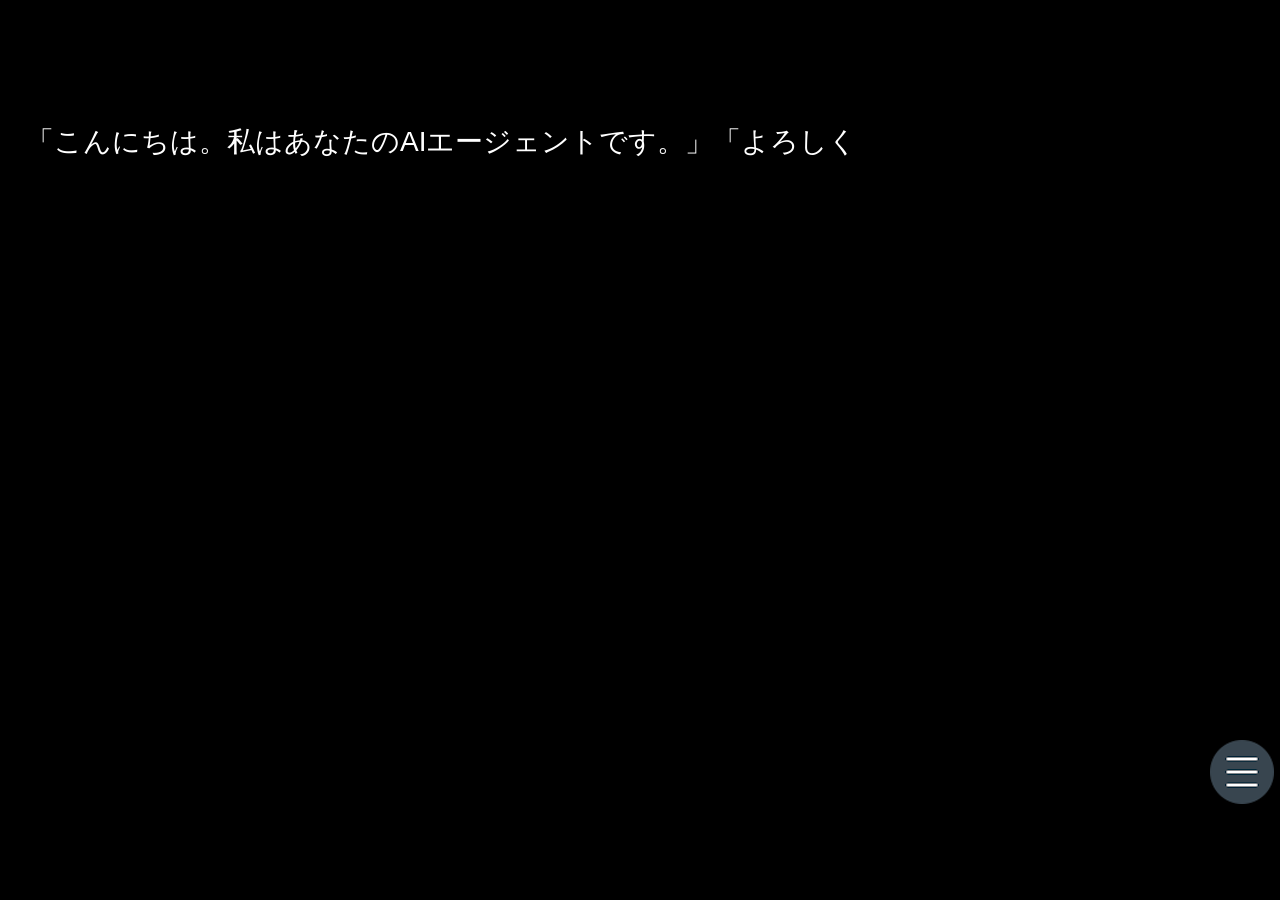
==== toyota-ai-novel-game/index.html @ 61adabef "Initial TyranoScript setup" ====
<!DOCTYPE html>
<html>
    <head>
        <title>Loading TyranoScript</title>

        <meta http-equiv="Content-Type" content="text/html; charset=utf-8" />
        <meta name="viewport" content="width=device-width,initial-scale=1,user-scalable=no" />
        <meta name="robots" content="noindex,nofollow" />

        <link href="./tyrano/tyrano.css" rel="stylesheet" />
        <link href="./tyrano/libs/jquery-ui/jquery-ui.css" rel="stylesheet" />

        <!-- jQuery -->
        <script src="./tyrano/libs/jquery-3.6.0.min.js"></script>
        <script>
            try {
                window.jQuery = window.$ = require("./tyrano/libs/jquery-3.6.0.min.js");
            } catch (e) {}
            
            try{
                
                if(window.studio_api){
                    //Win Macなど パッケージング時 
                    window.studio_api = window.studio_api;
                    window.process = window.studio_api.ipcRenderer.sendSync("getProcess");
                }else if (window.opener.window.studio_api) {
                    //プレビューのとき
                    window.studio_api = window.opener.window.studio_api;
                    window.process = window.opener.window.studio_api.ipcRenderer.sendSync("getProcess");
                }
                
            }catch(e){
            
            }

        </script>

        <!-- jQuery Plugins -->
        <script src="./tyrano/libs/jquery-migrate-1.4.1.js"></script>
        <script src="./tyrano/libs/jquery-ui/jquery-ui.min.js"></script>
        <script src="./tyrano/libs/jquery.a3d.js"></script>
        <script src="./tyrano/libs/jsrender.min.js"></script>

        <!-- 廃止予定 alertify.js -->
        <link href="./tyrano/libs/alertify/alertify.core.css" rel="stylesheet" />
        <link href="./tyrano/libs/alertify/alertify.default.css" rel="stylesheet" />
        <script src="./tyrano/libs/alertify/alertify.min.js"></script>

        <!-- remodal -->
        <link href="./tyrano/libs/remodal/remodal.css" rel="stylesheet" />
        <link href="./tyrano/libs/remodal/remodal-default-theme.css" rel="stylesheet" />
        <script src="./tyrano/libs/remodal/remodal.js"></script>

        <!-- html2canvas -->
        <script src="./tyrano/libs/html2canvas.js"></script>

        <!-- KeyConfig.js -->
        <script src="./data/system/KeyConfig.js"></script>

        <!-- tyrano -->
        <script src="./tyrano/lang.js"></script>
        <script src="./tyrano/libs.js"></script>
        <script src="./tyrano/tyrano.js"></script>
        <script src="./tyrano/tyrano.base.js"></script>
        <script src="./tyrano/plugins/kag/kag.js"></script>
        <script src="./tyrano/plugins/kag/kag.event.js"></script>
        <script src="./tyrano/plugins/kag/kag.key_mouse.js"></script>
        <script src="./tyrano/plugins/kag/kag.layer.js"></script>
        <script src="./tyrano/plugins/kag/kag.menu.js"></script>
        <script src="./tyrano/plugins/kag/kag.parser.js"></script>
        <script src="./tyrano/plugins/kag/kag.rider.js"></script>
        <script src="./tyrano/plugins/kag/kag.studio_v6.js"></script>
        <script src="./tyrano/plugins/kag/kag.tag_audio.js"></script>
        <script src="./tyrano/plugins/kag/kag.tag_camera.js"></script>
        <script src="./tyrano/plugins/kag/kag.tag_ext.js"></script>
        <script src="./tyrano/plugins/kag/kag.tag_system.js"></script>
        <script src="./tyrano/plugins/kag/kag.tag_vchat.js"></script>
        <script src="./tyrano/plugins/kag/kag.tag_ar.js"></script>
        <script src="./tyrano/plugins/kag/kag.tag_three.js"></script>
        <script src="./tyrano/plugins/kag/kag.tag.js"></script>

        <!-- Others -->
        <link href="./tyrano/libs/textillate/assets/animate.css" rel="stylesheet" />
        <script src="./tyrano/libs/textillate/assets/jquery.lettering.js"></script>
        <script src="./tyrano/libs/textillate/jquery.textillate.js"></script>
        <script src="./tyrano/libs/jquery.touchSwipe.min.js"></script>
        <script src="./tyrano/libs/howler.js"></script>
        <script src="./tyrano/libs/jsQR.js"></script>
        <script src="./tyrano/libs/anime.min.js"></script>
        <script src="./tyrano/libs/lz-string.min.js"></script>
        
    </head>

    <body onselectstart="return false" onContextmenu="return false" ontouchmove="event.preventDefault()">
        <div id="tyrano_base" class="tyrano_base" style="overflow: hidden" unselectable="on" ondragstart="return false"></div>
        <div id="vchat_base" class="vchat_base" style="overflow: hidden" unselectable="on" ondragstart="return false"></div>

        <!--  First シナリオファイルに外部ファイルを利用したい場合は、こちらにシナリオファイルのURLを指定できます-->
        <!--
        <input type="hidden" id="first_scenario_file" value="http://test.com/tyrano/data/scenario/first.ks">
        -->

        <!-- コンフィグ調整をindex.htmlでもできる -->
        <!--
        <input type="hidden" tyrano="config" key="vchat" value="true" />
        <input type="hidden" tyrano="config" key="vchatMenuVisible" value="true" />
        -->

        <!-- モーダル用 -->
        <div class="remodal-bg"></div>
        <div
            class="remodal"
            data-remodal-id="modal"
            data-remodal-options="hashTracking:false,closeOnEscape:false,closeOnOutsideClick:false"
        >
            <h1 class="remodal_title"></h1>
            <p class="remodal_txt"></p>
            <br />
            <button data-remodal-action="cancel" id="remodal-cancel" class="remodal-cancel">Cancel</button>
            <button data-remodal-action="confirm" id="remodal-confirm" class="remodal-confirm">OK</button>
        </div>
        
        
        
        
    </body>
</html>
---- toyota-ai-novel-game/tyrano/tyrano.css ----
@import url("./css/reset.css");
@import url("./css/font.css");
@import url("./css/animate.css");
@import url("./css/glink.css");

/* レイヤ
--------------------------------------*/

html {
    touch-action: none;
    user-select: none;
}

body {
    background-color: black;
    -webkit-tap-highlight-color: transparent;
    overflow: hidden;
    touch-action: manipulation;
}

.tyrano_base {
    -moz-user-select: none;
    -webkit-user-select: none;
    -khtml-user-select: none;
    user-select: none;

    -webkit-text-size-adjust: none;

    /*Mac safari でtyrano_base の overfllow:hiddenが効かない対策*/
    -webkit-transform: translateZ(0);
    -webkit-mask-image: -webkit-radial-gradient(circle, white 100%, black 100%);

    top: 0;
    left: 0;
    right: 0;
    bottom: 0;
    margin: auto;
}

.layer {
    background-size: 100% 100%;
}

/* イベントレイヤ(ここをクリックしてゲームを進める) */
.layer_event_click {
    -webkit-tap-highlight-color: rgba(0, 0, 0, 0);
    background-color: rgba(0, 0, 0, 0);
}

/* 画面パーツ
--------------------------------------*/

/* メニューを開くボタン */
.button_menu {
    position: absolute;
    z-index: 99999;
    top: 20px;
    cursor: pointer;
}

/* クリック待ちグリフ */
.img_next {
    padding-left: 3px;
}

.chara_part_container {
    /* スタックコンテキストを生成 */
    transform: translateZ(0);
}

.plus_lighter_container img {
    mix-blend-mode: plus-lighter;
}

.tyrano_chara .chara_img {
    position: absolute;
}

/* [edit]タグで出す<input>要素 */
/*
.text_box {
}
*/

/*ダイアログボックス*/
#alertify {
    z-index: 9999999;
}

/* 汎用クラス
--------------------------------------*/

/* 左右反転 */
.reflect {
    -webkit-transform: scaleX(-1);
    -moz-transform: scaleX(-1);
    -ms-transform: scaleX(-1);
    -o-transform: scaleX(-1);
    transform: scaleX(-1);
    filter: FlipH;
}

/* 透明化 */
.hidden {
    visibility: hidden !important;
    opacity: 0 !important;
}

/* 新しいスタックコンテキストを作成 */
.z-0 {
    -webkit-transform: translateZ(0);
    transform: translateZ(0);
}

/* [filter] で付与, [free_filter] で除去 */
/*
.tyrano_filter_effect {
    -webkit-transform: translateZ(0);
    transform: translateZ(0);
}
*/

/* 縦書き
--------------------------------------*/

.vertical_text {
    font-family: "@ＭＳ 明朝";
    writing-mode: tb-rl;
    writing-mode: vertical-rl;
    -webkit-writing-mode: vertical-rl;
    float: right;
    height: 100%;
}

/* メニュー
--------------------------------------*/

.layer_menu {
    display: none;
    font-size: 1.3em;
    font-weight: bold;
    position: absolute;
    width: 100%;
    height: 100%;
}

.menu_item {
    position: relative;
    margin-top: 2%;
    text-align: center;
}

.menu_item img {
    cursor: pointer;
}

/* スクロールボタン */
.button_smart {
    cursor: pointer;
    position: absolute;
}

/* ラベル */
.img_label {
    position: absolute;
    left: 0px;
    top: 0px;
}

/* 背景 */
.img_bg_base {
    z-index: -1;
    left: 0;
    top: 0;
    width: 100%;
    height: 100%;
    position: absolute;
}

/* バックログ画面
--------------------------------------*/

.log_body {
    width: 1000px;
    height: 450px;
    margin: 50px 0 0 0;
    padding: 20px;
    border: 1px solid #798993;
    border-radius: 0;
    color: #798993;
    background: rgba(251, 250, 249, 0.5);
    font-weight: normal;
    text-align: left;
    line-height: 1.6em;
    overflow-y: scroll;
    -webkit-overflow-scrolling: touch;
    -webkit-transform: translateZ(0);
    transform: translateZ(0);
}

/* スクロールバー */
.log_body::-webkit-scrollbar {
    width: 12px;
}

.log_body::-webkit-scrollbar-thumb {
    border-radius: 0;
    background: #0f60ea;
}

.log_body::-webkit-scrollbar-track {
    background: none;
}

.display_menu .button:first-child {
    margin-top: 0;
}

.display_menu {
    overflow: visible;
    padding: 0;
    z-index: 10000;
    width: 100%;
    height: 100%;
    position: absolute;
    display: block;
}

/* セーブ・ロード画面
--------------------------------------*/

/* セーブデータリスト全体 */
.area_save_list {
    display: block;
    width: 1100px;
    height: 520px;
    margin: 30px 0 0 0;
    overflow-y: scroll;
    -webkit-overflow-scrolling: touch;
    -webkit-transform: translateZ(0);
    transform: translateZ(0);
}

/* スクロールバー */
.area_save_list::-webkit-scrollbar {
    width: 12px;
}

.area_save_list::-webkit-scrollbar-thumb {
    border-radius: 0;
    background: #0f60ea;
}

.area_save_list::-webkit-scrollbar-track {
    border-radius: 0;
    background: rgba(255, 255, 255, 0.5);
}

/* セーブデータリスト全体 */
.save_list {
    display: table;
    table-layout: fixed;
    width: 1010px;
    height: 120px;
    margin: 0;
    padding: 0;
    font-size: 18px;
    font-weight: normal;
    border: none;
    border-collapse: separate;
    border-spacing: 0 10px;
    box-sizing: border-box;
}

/* セーブデータ */
.save_list_item {
    display: table-row;
    width: 1000px;
    height: 120px;
    margin: 0;
    padding: 0;
    border: none;
    cursor: pointer;
}

.save_list_item:hover {
    background-color: rgba(153, 219, 255, 0.5);
}

/* セーブデータのサムネイル */
.save_list_item_thumb {
    display: table-cell;
    width: 190px;
    height: 120px;
    margin: 0;
    padding: 0;
    background-color: rgba(255, 255, 255, 0.3);
    background-image: url("images/system/saveslot.png");
    background-repeat: repeat-y;
    background-position: left top;
    box-sizing: border-box;
}

/* セーブデータのサムネイル画像 */
.save_list_item_thumb img {
    width: 160px;
    height: 90px;
    margin: 15px 3px 0 0;
    padding: 0;
    border-radius: 0;
}

/* セーブデータのテキスト */
.save_list_item_area {
    display: table-cell;
    width: 810px;
    height: 120px;
    padding: 15px 10px 0 0;
    border: none;
    border-radius: 0;
    background-color: rgba(255, 255, 255, 0.3);
    background-image: url("images/system/saveslot.png");
    background-repeat: repeat-y;
    background-position: right top;
    text-align: left;
    vertical-align: top;
    box-sizing: border-box;
}

/* セーブデータの日付 */
.save_list_item_date {
    display: block;
    margin: 0;
    padding: 0 0 0 20px;
    line-height: 1;
    color: #02abe6;
    font-weight: bold;
    box-sizing: border-box;
}

/* セーブデータのテキスト */
.save_list_item_text {
    display: block;
    height: 70px;
    margin: 0;
    padding: 5px 0 0 20px;
    line-height: 1.3;
    color: #666;
    overflow: hidden;
    box-sizing: border-box;
}

/* VChat
--------------------------------------*/

/* 全体のスタイル */
.vchat {
    margin-top: 25px;
}

/* 名前欄 */
.vchat-name {
    margin-top: 20px;
    font-family: Quicksand, 游ゴシック体, "Yu Gothic", YuGothic, "ヒラギノ角ゴシック Pro", "Hiragino Kaku Gothic Pro", メイリオ, Meiryo,
        Osaka, "ＭＳ Ｐゴシック", "MS PGothic", sans-serif;
}

/* 吹き出し */
.vchat_base {
    width: 100%;
    height: 100px;
    background-color: red;
    position: relative;
    display: none;
    overflow: scroll;
}

/* 吹き出しテキスト */
.vchat-text {
    -webkit-text-size-adjust: none;
    position: relative;
    margin-left: 10px;
    padding: 10px;
    border-radius: 10px;
    margin-right: 12%;
    box-shadow: 0px 3px 3px -3px rgba(0, 0, 0, 0.6);
    -webkit-box-shadow: 0px 3px 3px -3px rgba(0, 0, 0, 0.6);
    -moz-box-shadow: 0px 3px 3px -3px rgba(0, 0, 0, 0.6);
    font-size: "xx-large";

    word-break: keep-all;
    line-break: strict;
    word-wrap: break-word;
    overflow-wrap: break-word;
    -webkit-touch-callout: none;
    -webkit-user-select: none;
    user-select: none;
    font-family: Quicksand, 游ゴシック体, "Yu Gothic", YuGothic, "ヒラギノ角ゴシック Pro", "Hiragino Kaku Gothic Pro", メイリオ, Meiryo,
        Osaka, "ＭＳ Ｐゴシック", "MS PGothic", sans-serif;
    /*float: left;*/
}

.ribbon20-wrapper {
    display: block;
    position: relative;
    margin: 0 auto;
    padding: 20px 0;
    width: 300px;
    background: #f1f1f1;
}

.ribbon20 {
    display: inline-block;
    position: absolute;
    left: 0;
    top: 5px;
    box-sizing: border-box;
    padding: 0 12px;
    margin: 0;
    height: 24px;
    line-height: 24px;
    font-size: 14px;
    letter-spacing: 0.1em;
    color: white;
    background: #70c7ff;
    box-shadow: 0 2px 2px rgba(0, 0, 0, 0.12);
}

.ribbon20:before {
    position: absolute;
    content: "";
    top: 0;
    left: -7px;
    border: none;
    height: 24px;
    width: 7px;
    background: inherit;
    border-radius: 5px 0 0 5px;
}

/* 回り込み解除 */
.vchat:after,
.vchat:before {
    clear: both;
    content: "";
    display: block;
}

/* カギカッコフロート
--------------------------------------*/

.message_inner > p > span {
    position: relative;
}

/* text-stroke による縁取り
--------------------------------------*/

/* ★縁取りテキスト1文字を構成する要素ツリー
/* span.char.text-stroke
/*   span.dummy あ  … ダミー。透明。absolute。レンダリング領域を広げる役割。
/*   span.stroke あ … 縁取り。absolute。複数個でありうる。
/*   span.text あ   … テキスト本体。absolute。
/*   span.dummy あ  … ダミー。透明。relative。縁取りとテキスト本体が absolute なせいで widht, height を構成しないので
/*                    かわりにこれで width, height を構成する。*/
p .char.text-stroke {
    opacity: 1;
    display: inline-block;
    position: relative;
    z-index: auto;
    /* z-index に auto でも 0 でもない値がセットされている場合は
    /* 新しいスタックコンテキストが作成されるため、重なり順の違いが出る仕様がある
    /* ここに z-index: 10; を指定すると縁取り部分がひとつ前の文字にかぶさるようになる
    /* http://honttoni.blog74.fc2.com/blog-entry-340.html */
    /*
    z-index: 10;
    /**/
}

p .char.text-stroke.visible .entity {
    opacity: 1;
}

p .char.text-stroke span {
    margin: 0;
    padding: 0;
    position: absolute;
    display: inline-block;
    opacity: 0;
}

p .char.text-stroke .stroke {
    z-index: 100;
    transform: translateZ(0);
}

p .char.text-stroke .fill {
    z-index: 1000;
    transform: translateZ(0);
    height: 100%;
}

/* text-shadow による個別縁取り
--------------------------------------*/

/* ★縁取りテキスト1文字を構成する要素ツリー
/* span.char.text-shadow
/*   span.stroke あ … 縁取り。absolute。複数個でありうる。
/*   span.text あ   … テキスト本体。absolute。
/*   span.dummy あ  … ダミー。透明。relative。縁取りとテキスト本体が absolute なせいで widht, height を構成しないので
/*                    かわりにこれで width, height を構成する。*/
p .char.text-shadow {
    opacity: 1;
    display: inline-block;
    position: relative;
    z-index: auto;
}

p .char.text-shadow.visible .entity {
    opacity: 1;
}

p .char.text-shadow span {
    margin: 0;
    padding: 0;
    position: absolute;
    display: inline-block;
    opacity: 0;
}

p .char.text-shadow .stroke {
    z-index: auto;
    transform: translateZ(0);
}

p .char.text-shadow .fill {
    z-index: 1000;
    transform: translateZ(0);
    height: 100%;
}

/* クリック待ちグリフのカスタマイズ
--------------------------------------*/

div.img_next {
    padding: 0;
    margin-left: 3px;
    display: inline-block;
    vertical-align: baseline;
}

/*------ 図形 ------*/

/* 三角 */
.img_next_v_triangle {
    width: 20px;
    height: 20px;
    display: inline-block;
    background: white;
    clip-path: polygon(0 20%, 100% 20%, 50% 100%);
}
.img_next_triangle {
    width: 20px;
    height: 20px;
    display: inline-block;
    background: white;
    clip-path: polygon(50% 20%, 100% 100%, 0% 100%);
}

/* 丸 */
.img_next_circle {
    width: 15px;
    height: 15px;
    border-radius: 50%;
    display: inline-block;
    background: white;
    background: rgb(206, 231, 245);
}

/* 四角 */
.img_next_rectangle {
    width: 20px;
    height: 20px;
    display: inline-block;
    background: white;
}

/* ひし型 */
.img_next_diamond {
    width: 20px;
    height: 20px;
    display: inline-block;
    background: white;
    clip-path: polygon(50% 0%, 100% 50%, 50% 100%, 0% 50%);
}

/* 星 */
.img_next_star {
    width: 20px;
    height: 20px;
    display: inline-block;
    background: white;
    clip-path: polygon(50% 5%, 61% 40%, 98% 40%, 68% 62%, 79% 96%, 50% 75%, 21% 96%, 32% 62%, 2% 40%, 39% 40%);
}

/*------ アニメーション設定 ------*/

/* 瞬間的な点滅 */
.img_next_flash_momentary {
    animation-name: img_next_flash_momentary;
    animation-delay: 1000ms;
    animation-duration: 1800ms;
    animation-iteration-count: infinite;
    animation-timing-function: steps(1);
    opacity: 0;
}

@keyframes img_next_flash_momentary {
    from {
        opacity: 1;
    }
    50% {
        opacity: 0;
    }
}

/* 滑らかな点滅 */
.img_next_flash {
    animation-name: img_next_flash;
    animation-duration: 1800ms;
    animation-iteration-count: infinite;
    animation-timing-function: linear;
    opacity: 0;
}

@keyframes img_next_flash {
    from {
        opacity: 0;
    }
    50% {
        opacity: 1;
    }
    to {
        opacity: 0;
    }
}

/* 回転 */
.img_next_rotate_bounce {
    animation-name: img_next_rotate_bounce;
    animation-duration: 3200ms;
    animation-iteration-count: infinite;
    animation-timing-function: linear;
}

@keyframes img_next_rotate_bounce {
    from {
        transform: translateY(0px) rotateZ(0deg) scale(1);
    }
    12.5% {
        transform: translateY(-4px) rotateZ(45deg) scale(0.8);
    }
    25% {
        transform: translateY(0px) rotateZ(90deg) scale(1);
    }
    37.5% {
        transform: translateY(-4px) rotateZ(135deg) scale(0.8);
    }
    50% {
        transform: translateY(0px) rotateZ(180deg) scale(1);
    }
    62.5% {
        transform: translateY(-4px) rotateZ(225deg) scale(0.8);
    }
    75% {
        transform: translateY(0px) rotateZ(270deg) scale(1);
    }
    87.5% {
        transform: translateY(-4px) rotateZ(315deg) scale(0.8);
    }
    to {
        transform: translateY(0px) rotateZ(360deg) scale(1);
    }
}

/* Y軸を中心にスピン */
.img_next_spin_y {
    animation-name: img_next_spin_y;
    animation-duration: 3200ms;
    animation-iteration-count: infinite;
    animation-timing-function: linear;
}

@keyframes img_next_spin_y {
    from {
        transform: rotateY(0deg);
    }
    50% {
        transform: rotateY(180deg);
    }
    to {
        transform: rotateY(360deg);
    }
}

/* Y軸を中心にスピン */
.img_next_spin_x {
    animation-name: img_next_spin_x;
    animation-duration: 3200ms;
    animation-iteration-count: infinite;
    animation-timing-function: linear;
}

@keyframes img_next_spin_x {
    from {
        transform: rotateX(0deg);
    }
    50% {
        transform: rotateX(180deg);
    }
    to {
        transform: rotateX(360deg);
    }
}

/* Z軸を中心にスピン */
.img_next_spin_z {
    animation-name: img_next_spin_z;
    animation-duration: 3200ms;
    animation-iteration-count: infinite;
    animation-timing-function: linear;
}

@keyframes img_next_spin_z {
    from {
        transform: rotateZ(0deg);
    }
    50% {
        transform: rotateZ(180deg);
    }
    to {
        transform: rotateZ(360deg);
    }
}

/* シンプルなバウンド */
.img_next_bounce {
    animation-name: img_next_bounce;
    animation-duration: 500ms;
    animation-iteration-count: infinite;
    animation-timing-function: cubic-bezier(0, 0, 0.4, 1);
    animation-direction: alternate;
}

@keyframes img_next_bounce {
    from {
        transform: translateY(0px);
    }
    100% {
        transform: translateY(-12px);
    }
}

/* たわむバウンド */
.img_next_soft_bounce {
    animation-name: img_next_soft_bounce;
    animation-duration: 500ms;
    animation-iteration-count: infinite;
    animation-timing-function: cubic-bezier(0, 0, 0.4, 1);
    animation-direction: alternate;
}

@keyframes img_next_soft_bounce {
    from {
        transform: translateY(0px) scaleY(0.8) scaleX(1.2);
    }
    25% {
        transform: translateY(-2px) scaleY(1) scaleX(1);
    }
    100% {
        transform: translateY(-12px);
    }
}

/* 拡縮 */
.img_next_zoom {
    animation-name: img_next_zoom;
    animation-duration: 500ms;
    animation-iteration-count: infinite;
    animation-timing-function: linear;
    animation-direction: alternate;
}

@keyframes img_next_zoom {
    from {
        transform: scale(1);
    }
    100% {
        transform: scale(1.2);
    }
}

/* クリックエフェクト
--------------------------------------*/

.tyrano_click_effect {
    display: none;
    position: absolute;
    left: 0;
    top: 0;
    width: 100px;
    height: 100px;
    border-radius: 50%;
    background-color: white;
    animation-name: tyrano_click_effect;
    animation-duration: 300ms;
    animation-iteration-count: 1;
    animation-timing-function: linear;
    animation-fill-mode: forwards;
    transform-origin: center center;
    transform: translate(-50%, -50%) scale(1);
    pointer-events: none;
    mix-blend-mode: overlay;
}

@keyframes tyrano_click_effect {
    from {
        transform: translate(-50%, -50%) scale(1);
    }
    100% {
        transform: translate(-50%, -50%) scale(1.2);
        opacity: 0;
    }
}

/* フォーカス
--------------------------------------*/

/* デフォルトのフォーカススタイルはオフにしておく
 * (ただのマウスダウンでフォーカスが一瞬当たったケースでアウトラインが出ないように) */
[data-event-tag="button"]:focus,
[data-event-tag="link"]:focus,
[data-event-tag="glink"]:focus {
    outline: none;
}

/* キーボードによってフォーカスが当たったとき */
:focus.focus {
    outline-offset: 0px;
    outline-style: none;
    outline-width: 0px;
    outline-color: transparent;
}

/* 仮想マウスカーソル
--------------------------------------*/

/* 仮想マウスカーソル */
#vmouse {
    margin-left: 0px;
    margin-top: 0px;
    transform-origin: left top;
    position: fixed;
    display: block;
    left: 0;
    top: 0;
    z-index: 9999999999;
    pointer-events: none;
    background-repeat: no-repeat;
    background-position: left top;
    transition: transform 50ms linear, opacity 100ms linear;
    opacity: 0;
    user-select: none;
}

/* 仮想マウスカーソルが表示されているとき
 * 本当のマウスカーソルは非表示にする */
html.vmouse-displayed,
html.vmouse-displayed * {
    cursor: none !important;
}

/* remodal のカスタマイズ
--------------------------------------*/

/* ボタン */
#remodal-confirm,
#remodal-cancel {
    cursor: pointer;
    -moz-user-select: none;
    user-select: none;
    -webkit-user-drag: none;
    margin: 0 2px;
}

/* ボタン(画像) */
img#remodal-confirm,
img#remodal-cancel {
    display: inline-block;
}

/* メッセージボックス */
/*
[data-remodal-id="modal"] {
}
*/

/* 背景となるアウター要素 */
.remodal-wrapper .remodal-base,
.remodal-wrapper .remodal-base .remodal-image,
.remodal-wrapper .remodal-boxbase {
    display: block;
    position: fixed;
    top: 0;
    left: 0;
    width: 100%;
    height: 100%;
    z-index: -1;
    background-image: none;
    background-color: transparent;
    background-repeat: no-repeat;
    background-size: auto;
    background-position: center;
    opacity: 1;
    pointer-events: none;
}

/* メッセージボックスのテキスト */
.remodal-wrapper .remodal_title,
.remodal-wrapper .remodal_txt {
    pointer-events: auto;
    user-select: auto;
    cursor: auto;
}

/*-- キーフレアニメ --*/
.remodal-is-opening .remodal-base,
.remodal-is-closing .remodal-base {
    -webkit-animation-duration: 0.3s;
    animation-duration: 0.3s;
    -webkit-animation-fill-mode: forwards;
    animation-fill-mode: forwards;
}

.remodal-is-opening .remodal-base {
    -webkit-animation-name: remodal-overlay-opening-keyframes;
    animation-name: remodal-overlay-opening-keyframes;
}

.remodal-is-closing .remodal-base {
    -webkit-animation-name: remodal-overlay-closing-keyframes;
    animation-name: remodal-overlay-closing-keyframes;
}

/* スキップ開始時・終了時などに画面中央に出すエフェクト
--------------------------------------*/

.mode_effect {
    position: absolute;
    top: 0;
    left: 0;
    right: 0;
    bottom: 0;
    margin: auto;
    display: block;
    pointer-events: none;
    justify-content: center;
    align-items: center;
    display: flex;
    transform-origin: center center;
    animation: mode_effect 800ms linear forwards;
    z-index: 9999999999;
}

.mode_effect_default {
    background: rgba(0, 0, 0, 1);
    border-radius: 50%;
    font-size: 10px;
    width: 15em;
    height: 15em;
}

.mode_effect_default.stop > div:first-child,
.mode_effect_default.stop > div:last-child,
.mode_effect_default.auto > div:last-child,
.mode_effect_default.skip > div:first-child,
.mode_effect_default.skip > div:last-child {
    content: "";
    position: absolute;
    top: 0;
    left: 0;
    right: 0;
    bottom: 0;
    margin: auto;
    display: block;
    pointer-events: none;
    background: transparent;
    width: 7em;
    height: 7em;
    box-sizing: border-box;
    border-bottom: 3.5em solid transparent;
    border-left: 3.5em solid white;
    border-right: 3.5em solid transparent;
    border-top: 3.5em solid transparent;
}

.mode_effect_default.skip > div:first-child,
.mode_effect_default.skip > div:last-child {
    transform: translateX(0.6em);
}

.mode_effect_default.skip > div:last-child {
    left: 7em;
}

.mode_effect_default.auto > div:first-child {
    display: none;
}
.mode_effect_default.auto > div:last-child {
    border-bottom: 3.5em solid transparent;
    border-left: 5.7em solid white;
    border-right: 5.7em solid transparent;
    border-top: 3.5em solid transparent;
    left: 5.4em;
}

.mode_effect_default.stop > div:first-child,
.mode_effect_default.stop > div:last-child {
    position: relative;
    left: 0;
    border: none;
    width: 40%;
    height: 40%;
    border-right: 1.8em solid white;
}

.mode_effect_default.stop > div:last-child {
    border-right: none;
    border-left: 1.8em solid white;
}

@keyframes mode_effect {
    from {
        transform: scale(1);
        opacity: 0.4;
    }
    to {
        transform: scale(1.2);
        opacity: 0;
    }
}

/* ローディングの通知を画面端に出す
--------------------------------------*/

.tyrano-loading {
    position: absolute;
    left: 0;
    top: 0;
    display: inline-flex;
    box-sizing: border-box;
    font-size: 25px;
    align-items: center;
    margin: 0.7em;
    pointer-events: none;
    font-weight: bold;
    z-index: 9999999999;
    filter: drop-shadow(0 0 0.2em black);
}

.tyrano-loading .icon {
    box-sizing: border-box;
    width: 1.5em;
    height: 1.5em;
    border-radius: 100%;
    border: 0.2em solid rgba(255, 255, 255, 0.2);
    border-top-color: #fff;
    animation: tyrano-loading-spin 1s infinite linear;
}

.tyrano-loading .message {
    margin-left: 0.7em;
    color: white;
    line-height: 100%;
}

.tyrano-loading .message::after {
    content: " ";
    animation: dot-animation 2s steps(4) infinite;
    animation-duration: inherit;
    position: absolute;
}

@keyframes dot-animation {
    0% {
        content: "";
    }
    25% {
        content: ".";
    }
    50% {
        content: "..";
    }
    75% {
        content: "...";
    }
}

@keyframes tyrano-loading-spin {
    100% {
        transform: rotate(360deg);
    }
}


#three-cursor{
    
    position: fixed;

    /*丸の大きさと色の指定*/
    background: #fff;
    border-radius:10px;
    width: 20px;
    height: 20px;
    margin: -10px 0 0 -10px;/*真ん中にくるようにマイナスマージンで調整*/

    z-index: 2;/*一番手前に来るように*/
    pointer-events: none;/*クリックできなくなるのを防ぐため。noneで対応*/
    opacity: 1;
}
---- toyota-ai-novel-game/tyrano/libs/alertify/alertify.core.css ----
.alertify,
.alertify-show,
.alertify-log {
	-webkit-transition: all 500ms cubic-bezier(0.175, 0.885, 0.320, 1.275);
	   -moz-transition: all 500ms cubic-bezier(0.175, 0.885, 0.320, 1.275);
	    -ms-transition: all 500ms cubic-bezier(0.175, 0.885, 0.320, 1.275);
	     -o-transition: all 500ms cubic-bezier(0.175, 0.885, 0.320, 1.275);
	        transition: all 500ms cubic-bezier(0.175, 0.885, 0.320, 1.275); /* easeOutBack */
}
.alertify-hide {
	-webkit-transition: all 250ms cubic-bezier(0.600, -0.280, 0.735, 0.045);
	   -moz-transition: all 250ms cubic-bezier(0.600, -0.280, 0.735, 0.045);
	    -ms-transition: all 250ms cubic-bezier(0.600, -0.280, 0.735, 0.045);
	     -o-transition: all 250ms cubic-bezier(0.600, -0.280, 0.735, 0.045);
	        transition: all 250ms cubic-bezier(0.600, -0.280, 0.735, 0.045); /* easeInBack */
}
.alertify-log-hide {
	-webkit-transition: all 500ms cubic-bezier(0.600, -0.280, 0.735, 0.045);
	   -moz-transition: all 500ms cubic-bezier(0.600, -0.280, 0.735, 0.045);
	    -ms-transition: all 500ms cubic-bezier(0.600, -0.280, 0.735, 0.045);
	     -o-transition: all 500ms cubic-bezier(0.600, -0.280, 0.735, 0.045);
	        transition: all 500ms cubic-bezier(0.600, -0.280, 0.735, 0.045); /* easeInBack */
}
.alertify-cover {
	position: fixed; z-index: 99999;
	top: 0; right: 0; bottom: 0; left: 0;
	background-color:white;
	filter:alpha(opacity=0);
	opacity:0;
}
	.alertify-cover-hidden {
		display: none;
	}
.alertify {
	position: fixed; z-index: 99999;
	top: 50px; left: 50%;
	width: 550px;
	margin-left: -275px;
	opacity: 1;
}
	.alertify-hidden {
		-webkit-transform: translate(0,-150px);
		   -moz-transform: translate(0,-150px);
		    -ms-transform: translate(0,-150px);
		     -o-transform: translate(0,-150px);
		        transform: translate(0,-150px);
		opacity: 0;
		display: none;
	}
	/* overwrite display: none; for everything except IE6-8 */
	:root *> .alertify-hidden {
		display: block;
		visibility: hidden;
	}
.alertify-logs {
	position: fixed;
	z-index: 5000;
	bottom: 10px;
	right: 10px;
	width: 300px;
}
.alertify-logs-hidden {
	display: none;
}
	.alertify-log {
		display: block;
		margin-top: 10px;
		position: relative;
		right: -300px;
		opacity: 0;
	}
	.alertify-log-show {
		right: 0;
		opacity: 1;
	}
	.alertify-log-hide {
		-webkit-transform: translate(300px, 0);
		   -moz-transform: translate(300px, 0);
		    -ms-transform: translate(300px, 0);
		     -o-transform: translate(300px, 0);
		        transform: translate(300px, 0);
		opacity: 0;
	}
	.alertify-dialog {
		padding: 25px;
	}
		.alertify-resetFocus {
			border: 0;
			clip: rect(0 0 0 0);
			height: 1px;
			margin: -1px;
			overflow: hidden;
			padding: 0;
			position: absolute;
			width: 1px;
		}
		.alertify-inner {
			text-align: center;
		}
		.alertify-text {
			margin-bottom: 15px;
			width: 100%;
			-webkit-box-sizing: border-box;
			   -moz-box-sizing: border-box;
			        box-sizing: border-box;
			font-size: 100%;
		}
		.alertify-buttons {
		}
			.alertify-button,
			.alertify-button:hover,
			.alertify-button:active,
			.alertify-button:visited {
				background: none;
				text-decoration: none;
				border: none;
				/* line-height and font-size for input button */
				line-height: 1.5;
				font-size: 100%;
				display: inline-block;
				cursor: pointer;
				margin-left: 5px;
			}

@media only screen and (max-width: 680px) {
	.alertify,
	.alertify-logs {
		width: 90%;
		-webkit-box-sizing: border-box;
		   -moz-box-sizing: border-box;
		        box-sizing: border-box;
	}
	.alertify {
		left: 5%;
		margin: 0;
	}
}
---- toyota-ai-novel-game/tyrano/libs/alertify/alertify.default.css ----
/**
 * Default Look and Feel
 */
.alertify,
.alertify-log {
	font-family: sans-serif;
}
.alertify {
	background: #FFF;
	border: 10px solid #333; /* browsers that don't support rgba */
	border: 10px solid rgba(0,0,0,.7);
	border-radius: 8px;
	box-shadow: 0 3px 3px rgba(0,0,0,.3);
	-webkit-background-clip: padding;     /* Safari 4? Chrome 6? */
	   -moz-background-clip: padding;     /* Firefox 3.6 */
	        background-clip: padding-box; /* Firefox 4, Safari 5, Opera 10, IE 9 */
}
	.alertify-text {
		border: 1px solid #CCC;
		padding: 10px;
		border-radius: 4px;
	}
	.alertify-button {
		border-radius: 4px;
		color: #FFF;
		font-weight: bold;
		padding: 6px 15px;
		text-decoration: none;
		text-shadow: 1px 1px 0 rgba(0,0,0,.5);
		box-shadow: inset 0 1px 0 0 rgba(255,255,255,.5);
		background-image: -webkit-linear-gradient(top, rgba(255,255,255,.3), rgba(255,255,255,0));
		background-image:    -moz-linear-gradient(top, rgba(255,255,255,.3), rgba(255,255,255,0));
		background-image:     -ms-linear-gradient(top, rgba(255,255,255,.3), rgba(255,255,255,0));
		background-image:      -o-linear-gradient(top, rgba(255,255,255,.3), rgba(255,255,255,0));
		background-image:         linear-gradient(top, rgba(255,255,255,.3), rgba(255,255,255,0));
	}
	.alertify-button:hover,
	.alertify-button:focus {
		outline: none;
		background-image: -webkit-linear-gradient(top, rgba(0,0,0,.1), rgba(0,0,0,0));
		background-image:    -moz-linear-gradient(top, rgba(0,0,0,.1), rgba(0,0,0,0));
		background-image:     -ms-linear-gradient(top, rgba(0,0,0,.1), rgba(0,0,0,0));
		background-image:      -o-linear-gradient(top, rgba(0,0,0,.1), rgba(0,0,0,0));
		background-image:         linear-gradient(top, rgba(0,0,0,.1), rgba(0,0,0,0));
	}
	.alertify-button:focus {
		box-shadow: 0 0 15px #2B72D5;
	}
	.alertify-button:active {
		position: relative;
		box-shadow: inset 0 2px 4px rgba(0,0,0,.15), 0 1px 2px rgba(0,0,0,.05);
	}
		.alertify-button-cancel,
		.alertify-button-cancel:hover,
		.alertify-button-cancel:focus {
			background-color: #FE1A00;
			border: 1px solid #D83526;
		}
		.alertify-button-ok,
		.alertify-button-ok:hover,
		.alertify-button-ok:focus {
			background-color: #5CB811;
			border: 1px solid #3B7808;
		}

.alertify-log {
	background: #1F1F1F;
	background: rgba(0,0,0,.9);
	padding: 15px;
	border-radius: 4px;
	color: #FFF;
	text-shadow: -1px -1px 0 rgba(0,0,0,.5);
}
	.alertify-log-error {
		background: #FE1A00;
		background: rgba(254,26,0,.9);
	}
	.alertify-log-success {
		background: #5CB811;
		background: rgba(92,184,17,.9);
	}
---- toyota-ai-novel-game/tyrano/libs/remodal/remodal.css ----
/*
 *  Remodal - v1.1.1
 *  Responsive, lightweight, fast, synchronized with CSS animations, fully customizable modal window plugin with declarative configuration and hash tracking.
 *  http://vodkabears.github.io/remodal/
 *
 *  Made by Ilya Makarov
 *  Under MIT License
 */

/* ==========================================================================
   Remodal's necessary styles
   ========================================================================== */

/* Hide scroll bar */

html.remodal-is-locked {

/* overflow: hidden; */

  -ms-touch-action: none;
  touch-action: none;
}

/* Anti FOUC */

.remodal,
[data-remodal-id] {
  display: none;
}

/* Necessary styles of the overlay */

.remodal-overlay {
  position: fixed;
  z-index: 9999999;
  top: -5000px;
  right: -5000px;
  bottom: -5000px;
  left: -5000px;

  display: none;
}

/* Necessary styles of the wrapper */

.remodal-wrapper {
  position: fixed;
  z-index: 100000000;
  top: 0;
  right: 0;
  bottom: 0;
  left: 0;

  display: none;
  overflow: auto;

  text-align: center;

  -webkit-overflow-scrolling: touch;
}

.remodal-wrapper:after {
  display: inline-block;

  height: 100%;
  margin-left: -0.05em;

  content: "";
}

/* Fix iPad, iPhone glitches */

.remodal-overlay,
.remodal-wrapper {
  -webkit-backface-visibility: hidden;
  backface-visibility: hidden;
}

/* Necessary styles of the modal dialog */

.remodal {
  position: relative;

  outline: none;

  -webkit-text-size-adjust: 100%;
  -ms-text-size-adjust: 100%;
  text-size-adjust: 100%;
}

.remodal-is-initialized {
  /* Disable Anti-FOUC */
  display: inline-block;
}
---- toyota-ai-novel-game/tyrano/libs/remodal/remodal-default-theme.css ----
/*
 *  Remodal - v1.1.1
 *  Responsive, lightweight, fast, synchronized with CSS animations, fully customizable modal window plugin with declarative configuration and hash tracking.
 *  http://vodkabears.github.io/remodal/
 *
 *  Made by Ilya Makarov
 *  Under MIT License
 */

/* ==========================================================================
   Remodal's default mobile first theme
   ========================================================================== */

/* Default theme styles for the background */

.remodal-bg.remodal-is-opening,
.remodal-bg.remodal-is-opened {
  -webkit-filter: blur(3px);
  filter: blur(3px);
}

/* Default theme styles of the overlay */

.remodal-overlay {
  background: rgba(43, 46, 56, 0.9);
}

.remodal-overlay.remodal-is-opening,
.remodal-overlay.remodal-is-closing {
  -webkit-animation-duration: 0.3s;
  animation-duration: 0.3s;
  -webkit-animation-fill-mode: forwards;
  animation-fill-mode: forwards;
}

.remodal-overlay.remodal-is-opening {
  -webkit-animation-name: remodal-overlay-opening-keyframes;
  animation-name: remodal-overlay-opening-keyframes;
}

.remodal-overlay.remodal-is-closing {
  -webkit-animation-name: remodal-overlay-closing-keyframes;
  animation-name: remodal-overlay-closing-keyframes;
}

/* Default theme styles of the wrapper */

.remodal-wrapper {
  padding: 10px 10px 0;
}

/* Default theme styles of the modal dialog */

.remodal {
  box-sizing: border-box;
  width: 100%;
  margin-bottom: 10px;
  padding: 35px;

  -webkit-transform: translate3d(0, 0, 0);
  transform: translate3d(0, 0, 0);

  color: #2b2e38;
  background: #fff;
}

.remodal.remodal-is-opening,
.remodal.remodal-is-closing {
  -webkit-animation-duration: 0.3s;
  animation-duration: 0.3s;
  -webkit-animation-fill-mode: forwards;
  animation-fill-mode: forwards;
}

.remodal.remodal-is-opening {
  -webkit-animation-name: remodal-opening-keyframes;
  animation-name: remodal-opening-keyframes;
}

.remodal.remodal-is-closing {
  -webkit-animation-name: remodal-closing-keyframes;
  animation-name: remodal-closing-keyframes;
}

/* Vertical align of the modal dialog */

.remodal,
.remodal-wrapper:after {
  vertical-align: middle;
}

/* Close button */

.remodal-close {
  position: absolute;
  top: 0;
  left: 0;

  display: block;
  overflow: visible;

  width: 35px;
  height: 35px;
  margin: 0;
  padding: 0;

  cursor: pointer;
  -webkit-transition: color 0.2s;
  transition: color 0.2s;
  text-decoration: none;

  color: #95979c;
  border: 0;
  outline: 0;
  background: transparent;
}

.remodal-close:hover,
.remodal-close:focus {
  color: #2b2e38;
}

.remodal-close:before {
  font-family: Arial, "Helvetica CY", "Nimbus Sans L", sans-serif !important;
  font-size: 25px;
  line-height: 35px;

  position: absolute;
  top: 0;
  left: 0;

  display: block;

  width: 35px;

  content: "\00d7";
  text-align: center;
}

/* Dialog buttons */

.remodal-confirm,
.remodal-cancel {
  font: inherit;

  display: inline-block;
  overflow: visible;

  min-width: 110px;
  margin: 0;
  padding: 12px 0;

  cursor: pointer;
  -webkit-transition: background 0.2s;
  transition: background 0.2s;
  text-align: center;
  vertical-align: middle;
  text-decoration: none;

  border: 0;
  outline: 0;
}

.remodal-confirm {
  color: #fff;
  background: #81c784;
}

.remodal-confirm:hover,
.remodal-confirm:focus {
  background: #66bb6a;
}

.remodal-cancel {
  color: #fff;
  background: #e57373;
}

.remodal-cancel:hover,
.remodal-cancel:focus {
  background: #ef5350;
}

/* Remove inner padding and border in Firefox 4+ for the button tag. */

.remodal-confirm::-moz-focus-inner,
.remodal-cancel::-moz-focus-inner,
.remodal-close::-moz-focus-inner {
  padding: 0;

  border: 0;
}

/* Keyframes
   ========================================================================== */

@-webkit-keyframes remodal-opening-keyframes {
  from {
    -webkit-transform: scale(1.05);
    transform: scale(1.05);

    opacity: 0;
  }
  to {
    -webkit-transform: none;
    transform: none;

    opacity: 1;

    -webkit-filter: blur(0);
    filter: blur(0);
  }
}

@keyframes remodal-opening-keyframes {
  from {
    -webkit-transform: scale(1.05);
    transform: scale(1.05);

    opacity: 0;
  }
  to {
    -webkit-transform: none;
    transform: none;

    opacity: 1;

    -webkit-filter: blur(0);
    filter: blur(0);
  }
}

@-webkit-keyframes remodal-closing-keyframes {
  from {
    -webkit-transform: scale(1);
    transform: scale(1);

    opacity: 1;
  }
  to {
    -webkit-transform: scale(0.95);
    transform: scale(0.95);

    opacity: 0;

    -webkit-filter: blur(0);
    filter: blur(0);
  }
}

@keyframes remodal-closing-keyframes {
  from {
    -webkit-transform: scale(1);
    transform: scale(1);

    opacity: 1;
  }
  to {
    -webkit-transform: scale(0.95);
    transform: scale(0.95);

    opacity: 0;

    -webkit-filter: blur(0);
    filter: blur(0);
  }
}

@-webkit-keyframes remodal-overlay-opening-keyframes {
  from {
    opacity: 0;
  }
  to {
    opacity: 1;
  }
}

@keyframes remodal-overlay-opening-keyframes {
  from {
    opacity: 0;
  }
  to {
    opacity: 1;
  }
}

@-webkit-keyframes remodal-overlay-closing-keyframes {
  from {
    opacity: 1;
  }
  to {
    opacity: 0;
  }
}

@keyframes remodal-overlay-closing-keyframes {
  from {
    opacity: 1;
  }
  to {
    opacity: 0;
  }
}

/* Media queries
   ========================================================================== */

@media only screen and (min-width: 641px) {
  .remodal {
    max-width: 700px;
  }
}

/* IE8
   ========================================================================== */

.lt-ie9 .remodal-overlay {
  background: #2b2e38;
}

.lt-ie9 .remodal {
  width: 700px;
}
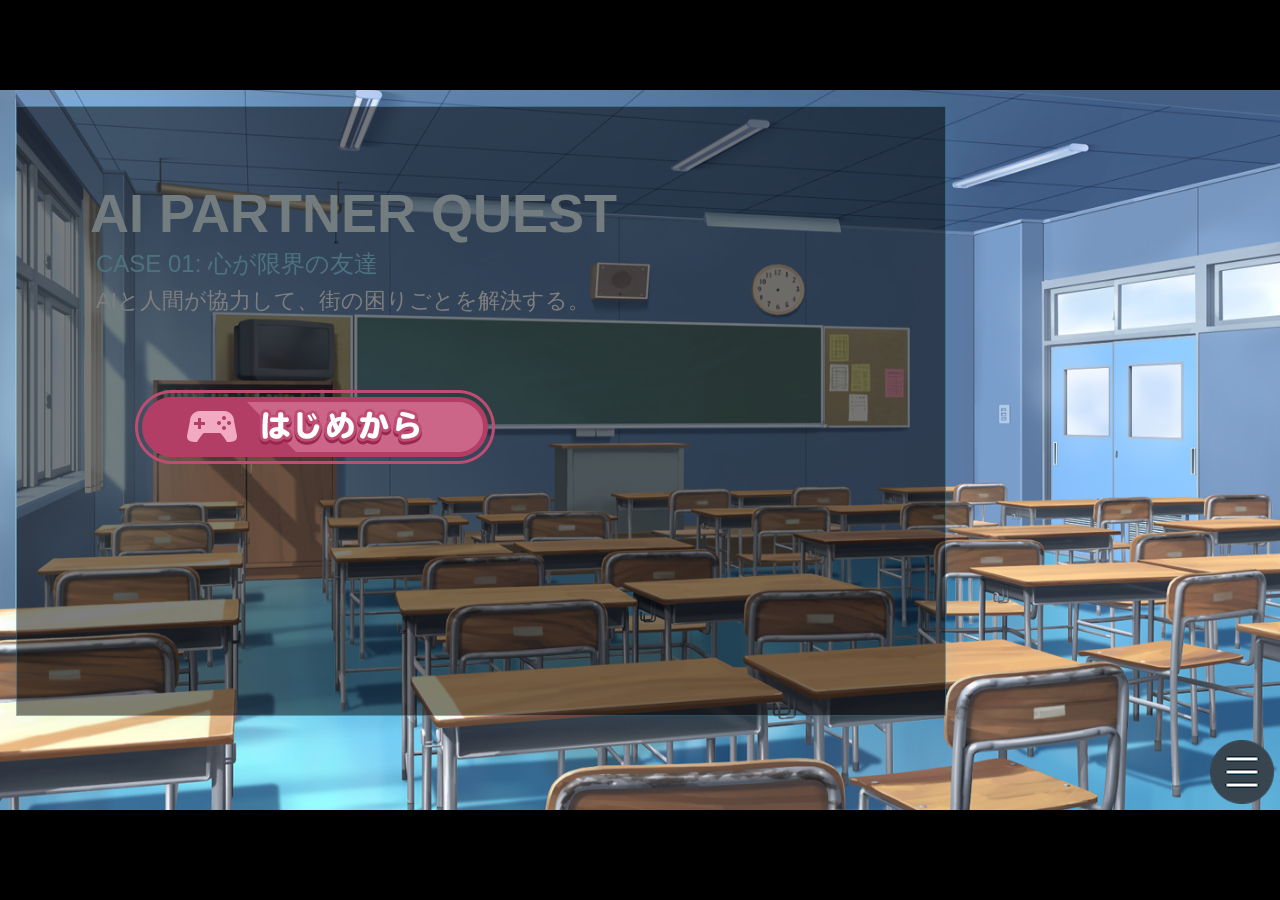
==== commit a89d0736: "Initial TyranoScript prototype setup" ====
--- a/toyota-ai-novel-game/index.html
+++ b/toyota-ai-novel-game/index.html
@@ -9,6 +9,7 @@
 
         <link href="./tyrano/tyrano.css" rel="stylesheet" />
         <link href="./tyrano/libs/jquery-ui/jquery-ui.css" rel="stylesheet" />
+        <link href="./tyrano/css/ai_prototype.css" rel="stylesheet" />
 
         <!-- jQuery -->
         <script src="./tyrano/libs/jquery-3.6.0.min.js"></script>
--- a/toyota-ai-novel-game/tyrano/css/ai_prototype.css
+++ b/toyota-ai-novel-game/tyrano/css/ai_prototype.css
@@ -0,0 +1,24 @@
+.tyrano_base {
+    background: #07151f;
+}
+
+.message_outer {
+    border: 1px solid rgba(95, 217, 255, 0.46);
+    box-shadow: 0 0 24px rgba(50, 205, 255, 0.18);
+}
+
+.glink_button {
+    border: 1px solid rgba(110, 226, 255, 0.72);
+    border-radius: 8px;
+    background: linear-gradient(90deg, rgba(18, 42, 58, 0.95), rgba(25, 74, 86, 0.92));
+    box-shadow: 0 0 18px rgba(56, 203, 255, 0.18), inset 0 0 16px rgba(90, 240, 255, 0.08);
+    color: #eefcff;
+    font-family: "Helvetica Neue", Arial, sans-serif;
+    letter-spacing: 0;
+    text-shadow: none;
+}
+
+.glink_button:hover {
+    background: linear-gradient(90deg, rgba(26, 74, 92, 0.98), rgba(33, 105, 112, 0.95));
+    box-shadow: 0 0 26px rgba(56, 203, 255, 0.34), inset 0 0 18px rgba(125, 245, 255, 0.14);
+}
